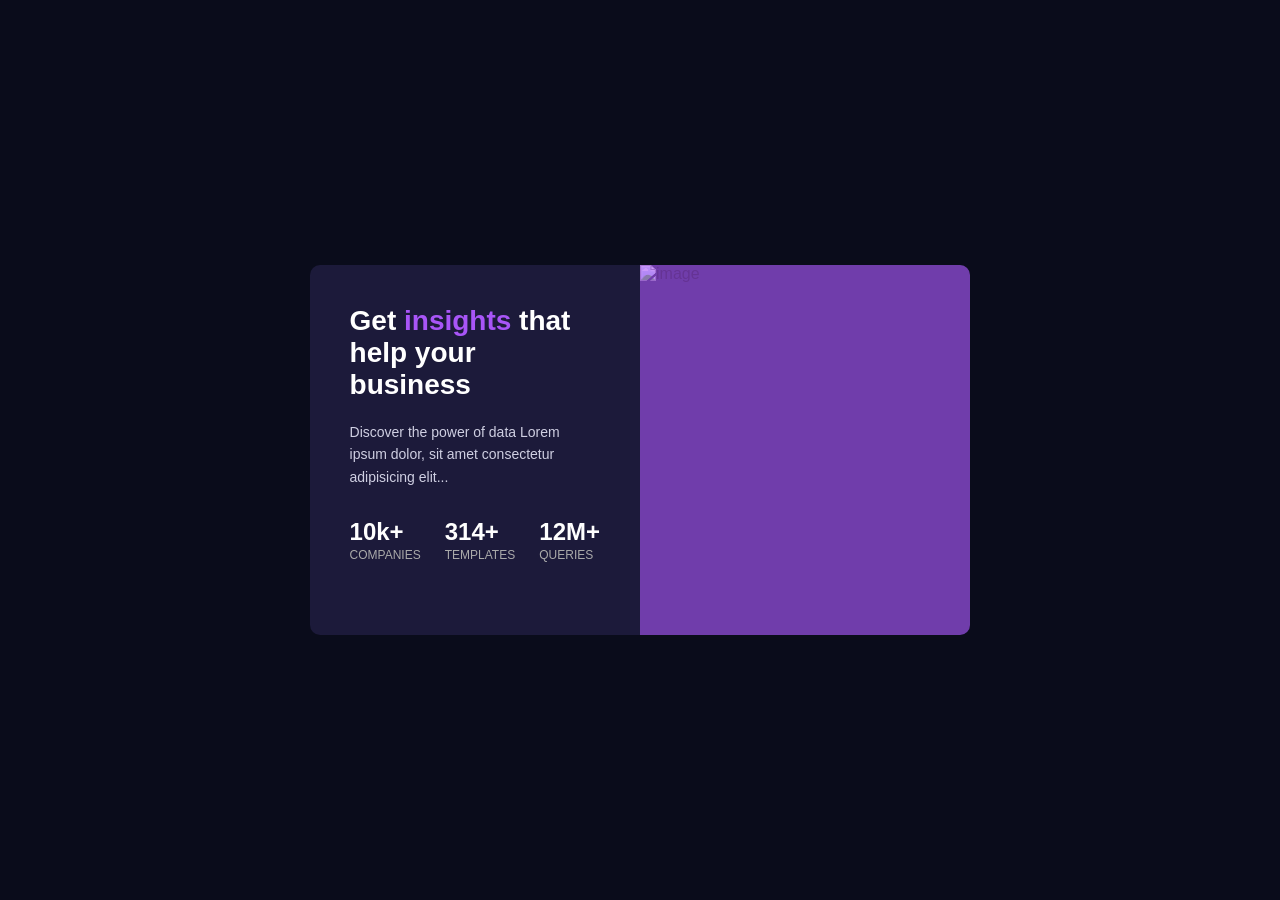
==== task 01/index.html @ 94af5a37 "Add initial HTML and CSS files for task 01 and task 02" ====
<!DOCTYPE html>
<html lang="en">

<head>
    <meta charset="UTF-8">
    <meta name="viewport" content="width=device-width, initial-scale=1.0">
    <title>First one</title>
    <link rel="stylesheet" href="style.css">
</head>

<body>
    <div class="main-card">
    <div class="content">
        <h1>Get <span>insights</span> that help your business</h1>

        <p>
            Discover the power of data Lorem ipsum dolor, sit amet consectetur adipisicing elit...
        </p>

        <!-- 👇 stats ko yahan le aao -->
        <div class="stats">
            <div class="company">
                <h2>10k+</h2>
                <p>Companies</p>
            </div>
            <div class="template">
                <h2>314+</h2>
                <p>Templates</p>
            </div>
            <div class="queries">
                <h2>12M+</h2>
                <p>Queries</p>
            </div>
        </div>
    </div>

    <div class="images">
        <img src="https://st4.depositphotos.com/2931363/23240/i/1600/depositphotos_232402438-stock-photo-businessman-using-computer-laptops-holding.jpg" alt="image">
    </div>
</div>
</body>

</html>
---- task 01/style.css ----
* {
    margin: 0;
    padding: 0;
    box-sizing: border-box;
    font-family: Arial, sans-serif;
}

body {
    background: #0a0c1b;
    display: flex;
    justify-content: center;
    align-items: center;
    height: 100vh;
}


.main-card {
    display: flex;
    max-width: 900px;
    background: #1c1a3a;
    border-radius: 10px;
    overflow: hidden;
}


.content {
    padding: 40px;
    width: 50%;
}

.content h1 {
    color: #fff;
    font-size: 28px;
    margin-bottom: 20px;
    
}

.content span {
    color: #a855f7; 
}

.content p {
    color: #cfcfe2;
    font-size: 14px;
    line-height: 1.6;
    margin-bottom: 30px;
}


.stats {
    display: flex;
    justify-content: space-between;
    margin-top: 20px;
}
.stats h2 {
    color: #fff;
}

.stats p {
    color: #aaa;
    font-size: 12px;
    text-transform: uppercase;
}

.images {
    width: 50%;
    position: relative;
}

.images img {
    width: 100%;
    height: 100%;
    object-fit: cover;
}


.images::after {
    content: "";
    position: absolute;
    inset: 0;
    background: rgba(168, 85, 247, 0.6);
}
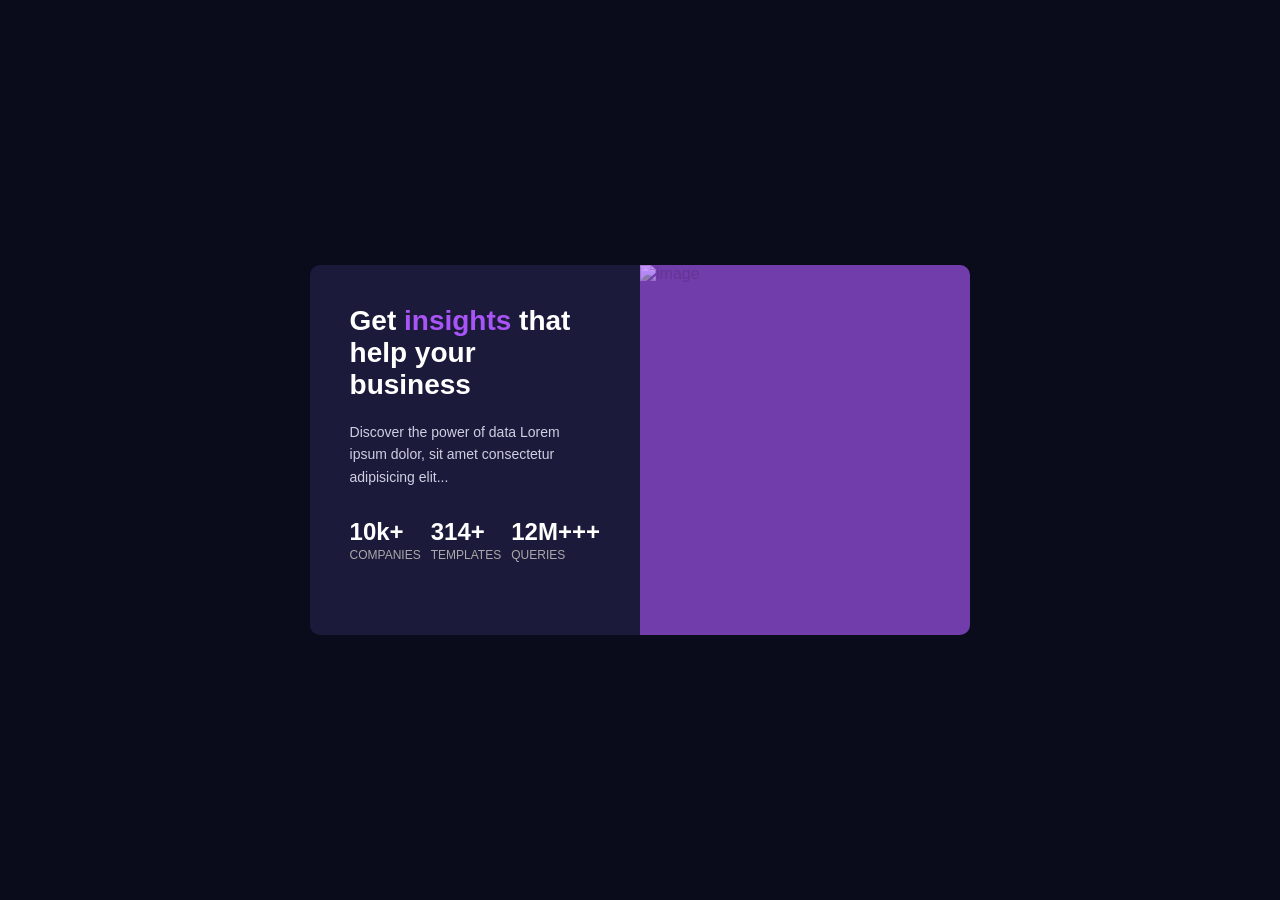
==== commit 3a55f491: "Remove commented instruction and update queries count format in index.html" ====
--- a/task 01/index.html
+++ b/task 01/index.html
@@ -17,7 +17,6 @@
             Discover the power of data Lorem ipsum dolor, sit amet consectetur adipisicing elit...
         </p>
 
-        <!-- 👇 stats ko yahan le aao -->
         <div class="stats">
             <div class="company">
                 <h2>10k+</h2>
@@ -28,7 +27,7 @@
                 <p>Templates</p>
             </div>
             <div class="queries">
-                <h2>12M+</h2>
+                <h2>12M+++</h2>
                 <p>Queries</p>
             </div>
         </div>
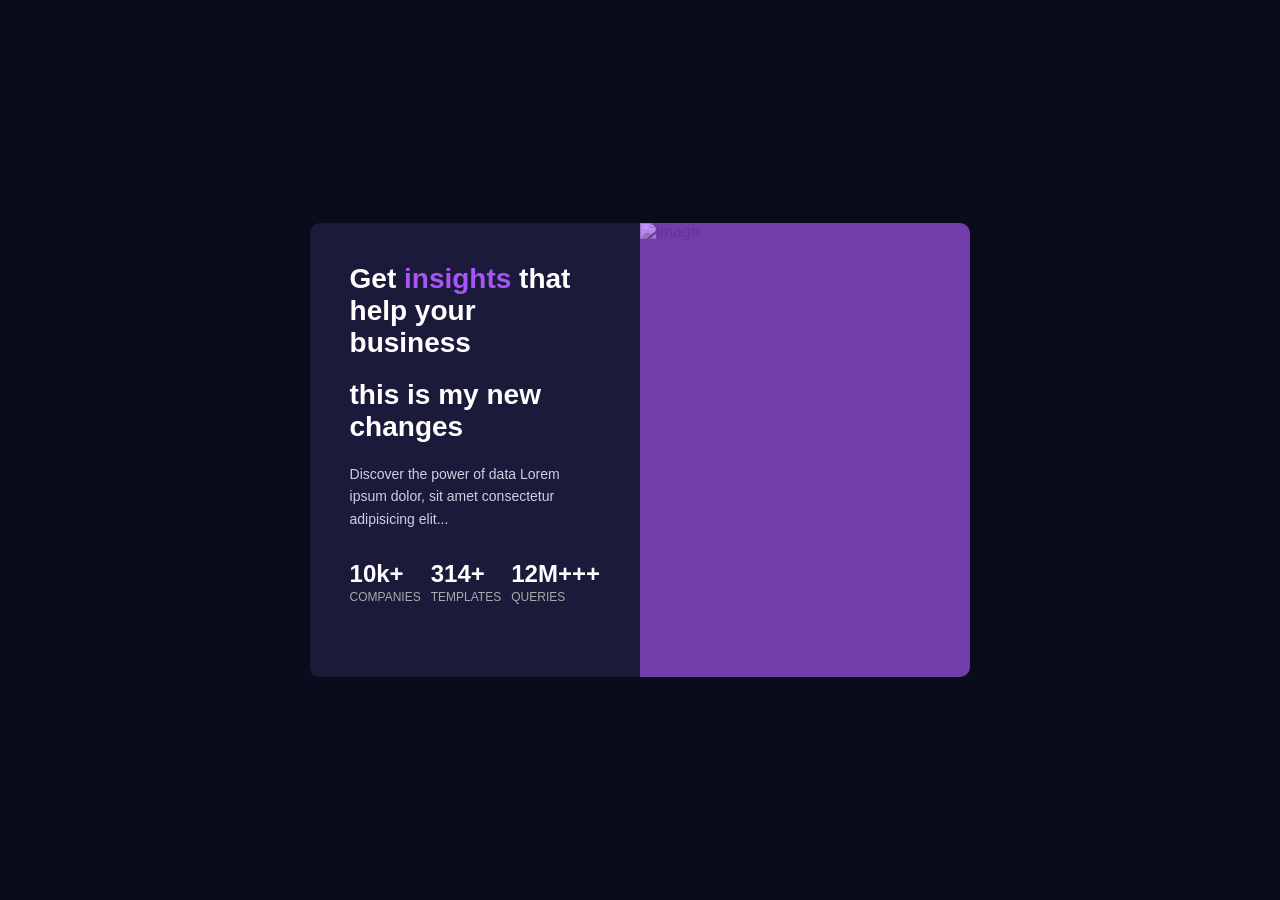
==== commit 7570712f: "ha changes" ====
--- a/task 01/index.html
+++ b/task 01/index.html
@@ -12,7 +12,7 @@
     <div class="main-card">
     <div class="content">
         <h1>Get <span>insights</span> that help your business</h1>
-
+<h1>this is my new changes</h1>
         <p>
             Discover the power of data Lorem ipsum dolor, sit amet consectetur adipisicing elit...
         </p>
